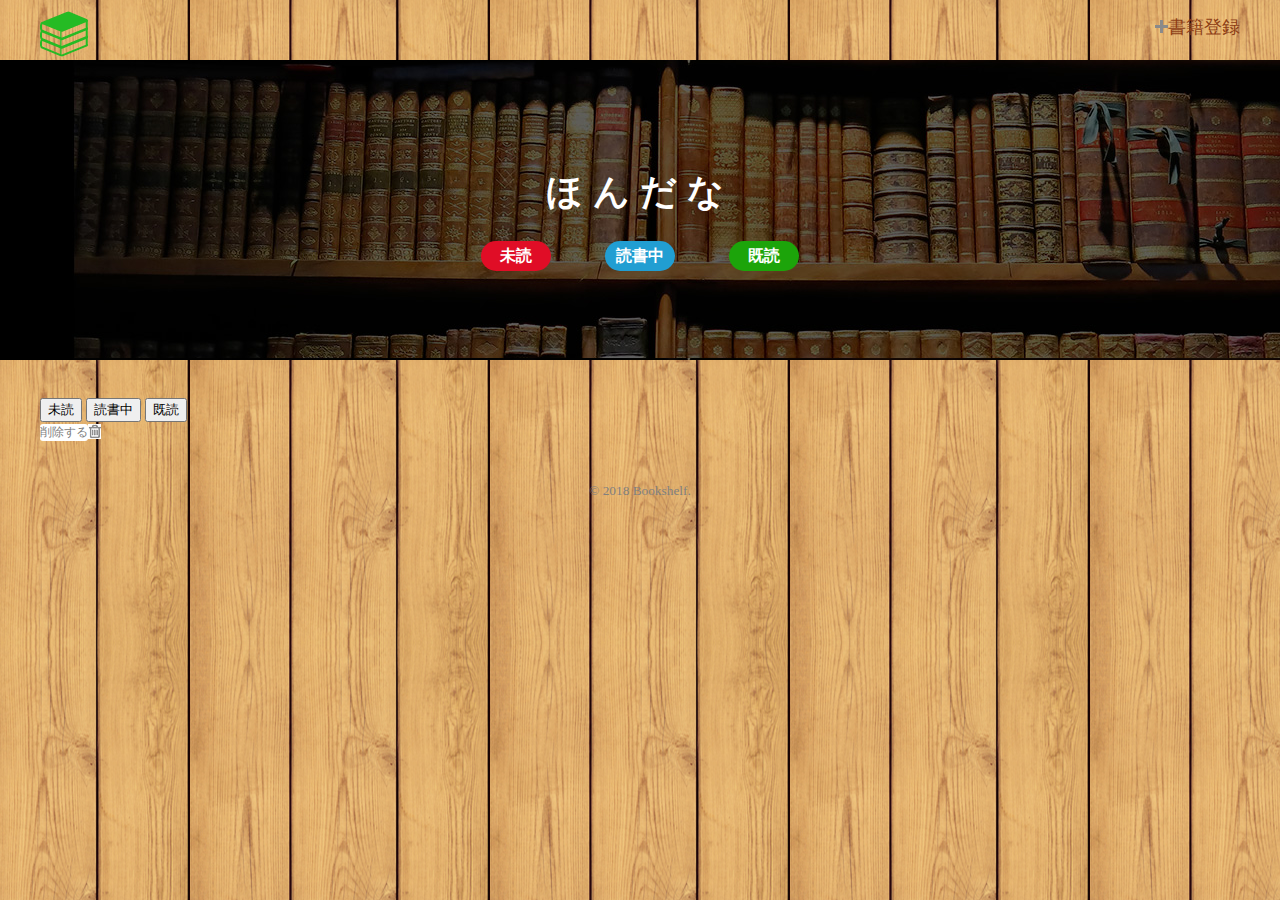
==== application/index.html @ 367bba63 "first commit" ====
<!DOCTYPE html>
<html lang="ja">
  <head>
    <meta charset="utf-8">
    <title>Bookshelf | ほんだな</title>
    <link rel="stylesheet" type="text/css" href="../public/css/bookshelf.css">
  </head>
  <body>
    <header>
      <div id="header">
        <div id="logo">
          <a href="./index.html"><img src="../public/images/logo.png" alt="Bookshelf"></a>
        </div>
        <nav>
          <a href="./form.html"><img src="../public/images/icon_plus.png" alt="">書籍登録</a>
        </nav>
      </div>
    </header>
    <div id="cover">
      <h1 id="cover_title">ほんだな</h1>
      <form action="index.html" method="post">
        <!-- active -->
        <div class="book_status unread active">
          <input type="submit" name="submit_only_unread" value="未読">
          <div class="book_count"></div>
        </div>
        <div class="book_status reading active">
          <input type="submit" name="submit_only_reading" value="読書中">
          <div class="book_count"></div>
        </div>
        <div class="book_status finished active">
          <input type="submit" name="submit_only_finished" value="既読">
          <div class="book_count"></div>
        </div>
      </form>
    </div>
    <div class="wrapper">
      <div id="main">
        <div id="book_list" class="clearfix">
          <!-- 登録された書籍タイトルの数だけ出力  -->
          <!-- class="book_item" -->
          <div class="">
            <div class="book_image">
              <!-- 画像 -->
              <img src="" alt="">
            </div>
            <div class="book_detail">
              <div class="book_title">
                <!-- タイトル -->
              </div>
              <form action="index.html" method="post">
                <div class="book_status unread">
                  <input type="submit" name="submit_book_unread" value="未読">
                </div>
                <div class="book_status reading">
                  <input type="submit" name="submit_book_reading" value="読書中">
                </div>
                <div class="book_status finished">
                  <input type="submit" name="submit_book_finished" value="既読">
                </div>
              </form>
              <form action="index.html" method="post">
                <div class="book_delete">
                  <input type="submit" name="submit_book_delete" value="削除する"><img src="../public/images/icon_trash.png" alt="icon trash">
                </div>
              </form>
            </div>
          </div>
        </div>
      </div>
    </div>
    <footer>
      <small>© 2018 Bookshelf.</small>
    </footer>
    <script type="text/javascript" src="../public/js/display.js"></script>
  </body>
</html>
---- public/css/bookshelf.css ----
/* 文字化け対策 */
@charset "UTF-8";

/* 全要素に指定 */
* {
  /* パディングとボーダーを幅と高さに含める */
  box-sizing: border-box;
}

/* 最後の子要素のfloatを解除 */
.clearfix::after {
  content: "";
  clear: both;
  display: block;
}

/* デフォルトの余白を初期化、背景色設定 */
body {
  margin: 0;
  padding: 0;
  /* 画像ファイルの指定 */
  background-image: url("../images/back.jpg");
   
  /* 画像を常に天地左右の中央に配置 */
  background-position: center center;
   
  /* 画像をタイル状に繰り返し表示しない */
  background-repeat: repeat;
   
  /* コンテンツの高さが画像の高さより大きい時、動かないように固定 */
  background-attachment: fixed;
   
  /* 背景画像が読み込まれる前に表示される背景のカラー */
  background-color: #f5f5f5;
}

strong {
  color: white;
}

/* 左右中央に指定 */
#header {
  max-width: 1200px;
  height: 60px;
  margin: 0 auto;
}

#logo {
  display: inline-block;
  margin-top: 10px;
}

/* 書籍登録ボタン */
header nav {
  float: right;
  display: inline-block;
  margin-top: 15px;
}
header nav a {
  /* デフォルトの下線を消す */
  text-decoration: none;
  color: #8d3d15;
  font-size: 18px;
}

/* アイキャッチ */
#cover {
  color: white;
  height: 300px;
  background-image: url("../images/cover.jpg");
  display: flex;
  justify-content: center;
  align-items: center;
  /* 改行しない */
  flex-flow: column nowrap;
}
#cover_title {
  font-size: 36px;
  letter-spacing: 10px;
}

/* ステータスボタンエリア */
.book_status {
  display: inline-block;
  text-align: center;
}
/* カーソルをリンクポインタにする */
.book_status input {
  cursor: pointer;
}
/* アクティブ時とホバー時の色を指定*/
.unread.active input,
.unread input:hover {
  background-color: #e00d26;
}
.reading.active input,
.reading input:hover {
  background-color: #219ed2;
}
.finished.active input,
.finished input:hover {
  background-color: #1ca40a;
}
.book_count {
  margin-top: 5px;
}
/* ステータスボタンデザイン*/
#cover .book_status input {
  border: 0;
  color: white;
  font-size: 16px;
  font-weight: bold;
  margin: 0 25px;
  padding: 0;
  width: 70px;
  height: 30px;
  border-radius: 15px;
  text-align: center;
}

#main {
  width: 1200px;
  margin: 0 auto;
}

/* 書籍一覧*/
#book_list {
  margin: 20px auto;
}
/* 書籍枠 */
.book_item {
  width: 270px;
  margin: 15px;
  float: left;
  background-color: white;
  border: solid 1px #8d3d15;
  border-radius: 3px;
}

/* 書籍情報枠 */
.book_item {
  background-image: url("../images/back_book_item.jpg");
}
/* 書籍画像枠 */
.book_item .book_image {
  width: 270px;
  height: 270px;
  padding: 10px;
  display: table-cell;
  text-align: center;
  vertical-align: middle;
  border-radius: 2px;
}
.book_item .book_image img {
  max-width: 250px;
  max-height: 250px;
  /* 縦方向の揃え位置を指定 */
  vertical-align: middle;
}

/*.book_item .book_detail {
  padding: 10px;
  background-color: #fafafa;
  border-top: solid 1px #ddd;
}*/
/* 書籍タイトル */
.book_item .book_detail .book_title {
  margin: 0 auto;
  height: 50px;
  text-align: center;
  overflow: hidden;  
}
/* 書籍情報ステータスボタンエリア */
.book_item .book_detail form {
  padding-top: 5px;
  text-align: center;
}
/* 書籍ボタンデザイン */
.book_item .book_detail .book_status input {
  border: 0;
  color: white;
  font-size: 14px;
  font-weight: bold;
  margin: 0 4px;
  padding: 0;
  width: 70px;
  height: 30px;
  border-radius: 5px;
}

/* 削除ボタン */
.boook_delete {
  margin-top: 5px;
  text-align: right;
}
.book_delete input {
  border: 0;
  padding: 0;
  background-color: white;
  color: gray;
  font-size: 12px;
  cursor: pointer;
  border-radius: 3px;
}
.book_delete img {
  vertical-align: text-bottom;
}

footer {
  padding: 20px 0;
  text-align: center;
  color: gray;
}

/* 書籍登録フォーム */
.form_book {
  width: 400px;
  margin: 20px auto;
}
.form_book input {
  display: inline-block;
  margin-bottom: 0;
  vertical-align: middle;
  width: 400px;
  padding: 7px 13px;
  border-radius: 3px;
  border: 1px solid #ddd;
  font-size: 18px; 
}
.form_book .book_image {
  margin-top: 5px;
}
.form_book .book_submit input {
  margin-top: 20px;
  color: white;
  cursor: pointer;
  background-color: #1ca40a;
}
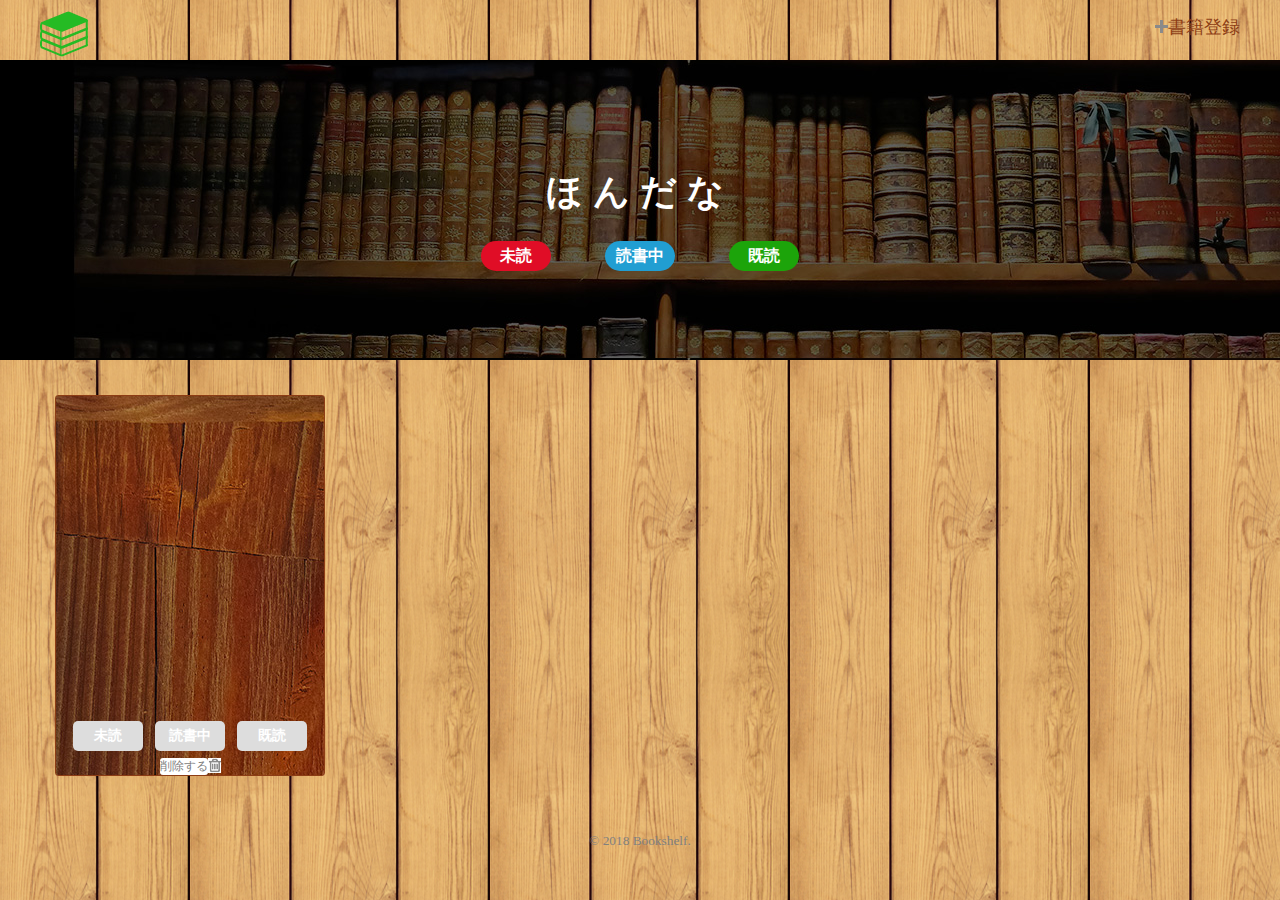
==== commit 2ed51ff5: "デフォルト時の色を指定" ====
--- a/application/index.html
+++ b/application/index.html
@@ -19,7 +19,6 @@
     <div id="cover">
       <h1 id="cover_title">ほんだな</h1>
       <form action="index.html" method="post">
-        <!-- active -->
         <div class="book_status unread active">
           <input type="submit" name="submit_only_unread" value="未読">
           <div class="book_count"></div>
@@ -39,7 +38,7 @@
         <div id="book_list" class="clearfix">
           <!-- 登録された書籍タイトルの数だけ出力  -->
           <!-- class="book_item" -->
-          <div class="">
+          <div class="book_item">
             <div class="book_image">
               <!-- 画像 -->
               <img src="" alt="">
@@ -72,6 +71,8 @@
     <footer>
       <small>© 2018 Bookshelf.</small>
     </footer>
+    <script src="https://ajax.googleapis.com/ajax/libs/jquery/3.3.1/jquery.min.js"></script>
+    <script type="text/javascript" src="../public/js/api.js"></script>
     <script type="text/javascript" src="../public/js/display.js"></script>
   </body>
 </html>--- a/public/css/bookshelf.css
+++ b/public/css/bookshelf.css
@@ -87,6 +87,7 @@
 /* カーソルをリンクポインタにする */
 .book_status input {
   cursor: pointer;
+  background-color: #ddd;
 }
 /* アクティブ時とホバー時の色を指定*/
 .unread.active input,
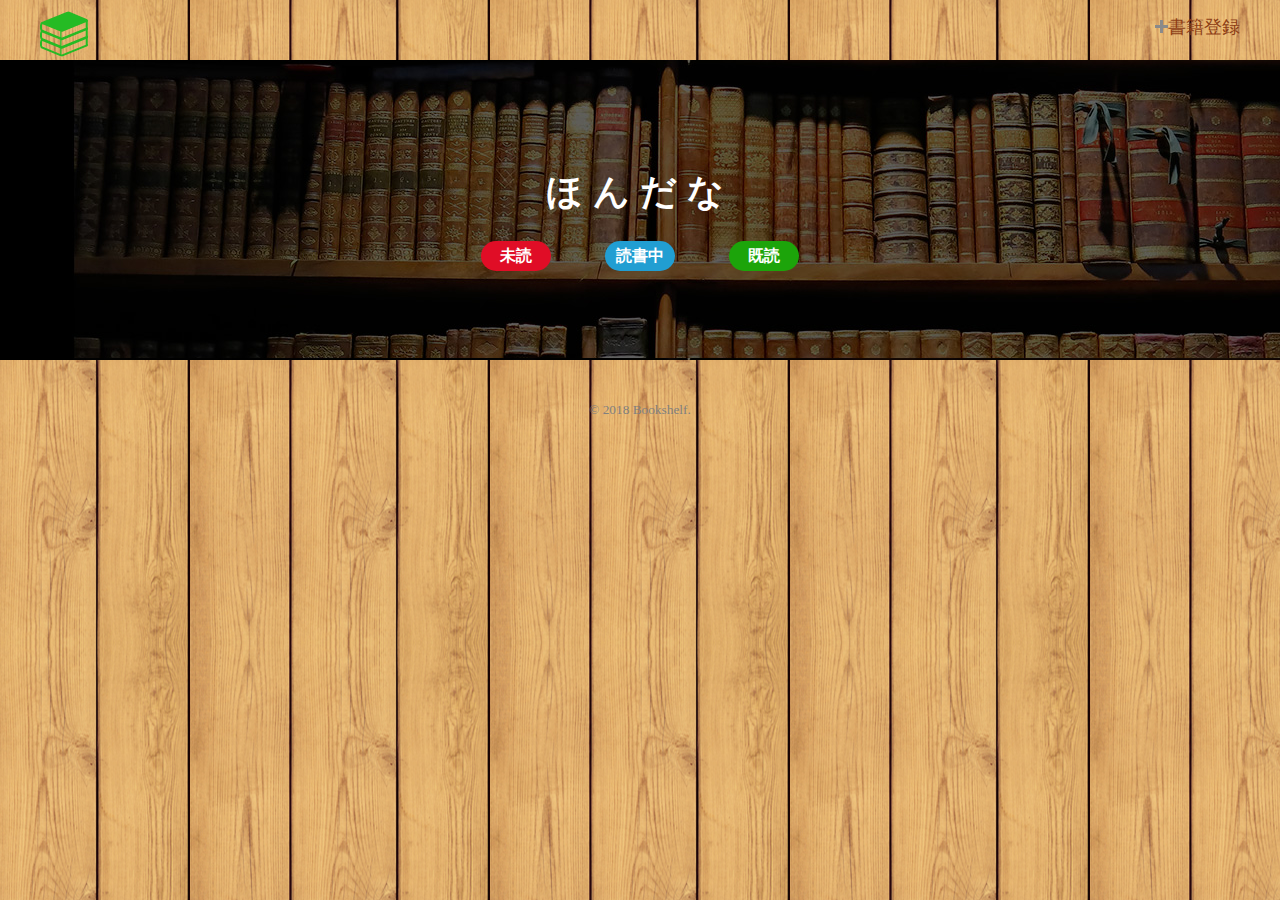
==== commit aee18c94: "•動的部分の切り出し•formの属性を修正•画像パスの修正" ====
--- a/application/index.html
+++ b/application/index.html
@@ -18,18 +18,18 @@
     </header>
     <div id="cover">
       <h1 id="cover_title">ほんだな</h1>
-      <form action="index.html" method="post">
+      <form action="">
         <div class="book_status unread active">
-          <input type="submit" name="submit_only_unread" value="未読">
-          <div class="book_count"></div>
+          <input type="button" name="submit_only_unread" value="未読">
+          <div id= "books_unread" class="book_count"></div>
         </div>
         <div class="book_status reading active">
-          <input type="submit" name="submit_only_reading" value="読書中">
-          <div class="book_count"></div>
+          <input type="button" name="submit_only_reading" value="読書中">
+          <div id= "books_reading" class="book_count"></div>
         </div>
         <div class="book_status finished active">
-          <input type="submit" name="submit_only_finished" value="既読">
-          <div class="book_count"></div>
+          <input type="button" name="submit_only_finished" value="既読">
+          <div id= "books_finished" class="book_count"></div>
         </div>
       </form>
     </div>
@@ -37,34 +37,6 @@
       <div id="main">
         <div id="book_list" class="clearfix">
           <!-- 登録された書籍タイトルの数だけ出力  -->
-          <!-- class="book_item" -->
-          <div class="book_item">
-            <div class="book_image">
-              <!-- 画像 -->
-              <img src="" alt="">
-            </div>
-            <div class="book_detail">
-              <div class="book_title">
-                <!-- タイトル -->
-              </div>
-              <form action="index.html" method="post">
-                <div class="book_status unread">
-                  <input type="submit" name="submit_book_unread" value="未読">
-                </div>
-                <div class="book_status reading">
-                  <input type="submit" name="submit_book_reading" value="読書中">
-                </div>
-                <div class="book_status finished">
-                  <input type="submit" name="submit_book_finished" value="既読">
-                </div>
-              </form>
-              <form action="index.html" method="post">
-                <div class="book_delete">
-                  <input type="submit" name="submit_book_delete" value="削除する"><img src="../public/images/icon_trash.png" alt="icon trash">
-                </div>
-              </form>
-            </div>
-          </div>
         </div>
       </div>
     </div>
